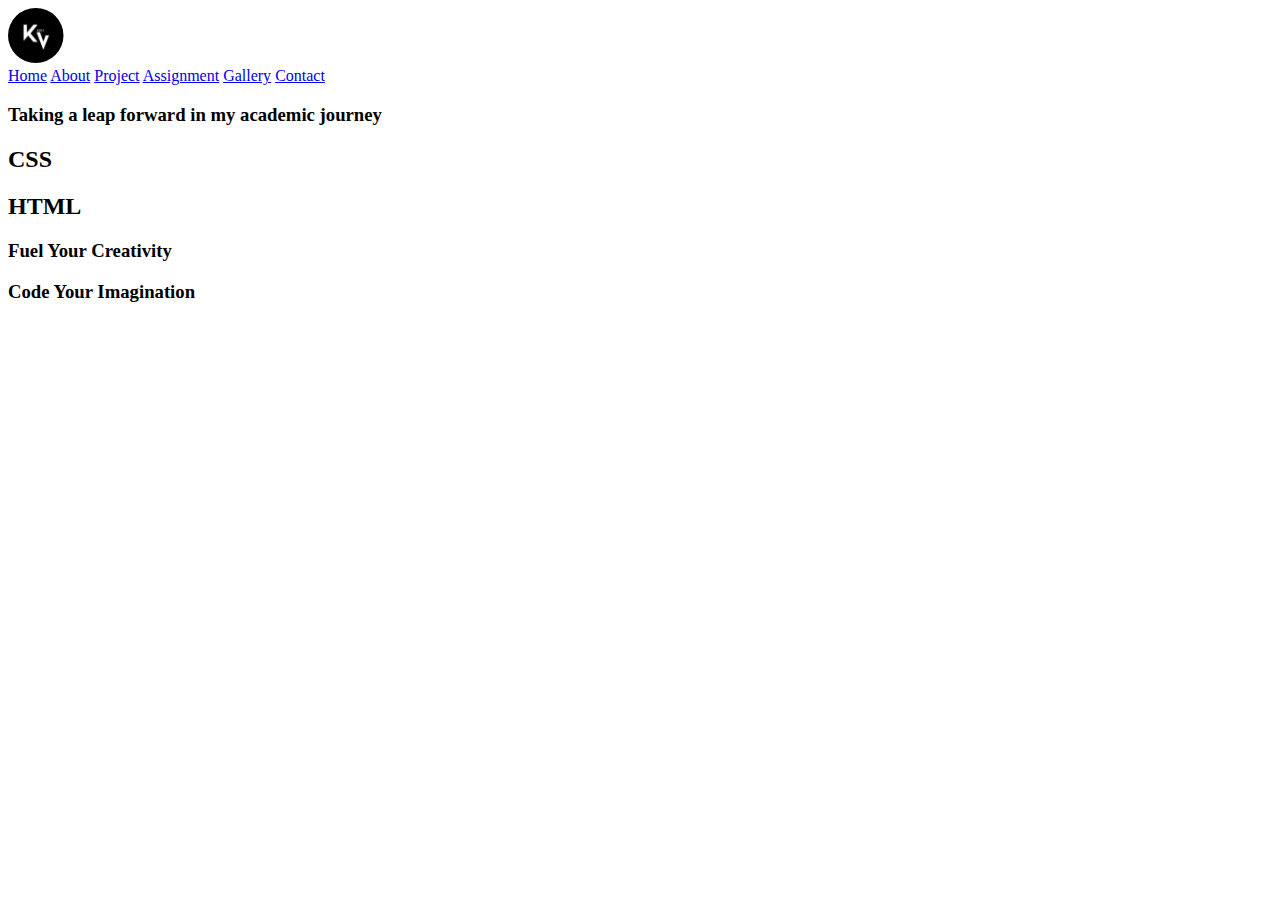
==== assignment.html @ d143e8a4 "implement assignment page" ====
<!DOCTYPE html>
<html lang="en">
<head>
    <meta charset="UTF-8">
    <title>My  Assignments</title>
    <link rel="icon" type="image/ico"  href="../assets/images/Kkk.ico">
    <meta name="author" content="Kasun Kavinda">
    <meta name="viewPort" content="width=device-width, initial-scale=1.0">
</head>
<body>
<header>
<picture>
    <source srcset="../assets/images/logos/my_logo/My_Logo1.png" type="image/png+xml" title="logo - Kaviya">
    <img src="../assets/images/logos/my_logo/My_Logo.svg" alt="Kaviya" width="57" title="logo - Kaviya">
</picture>

<nav>
    <a href="index.html#home">Home</a>
    <a href="index.html#about">About</a>
    <a href="index.html#project">Project</a>
    <a href="assignment.html">Assignment</a>
    <a href="gallery.html">Gallery</a>
    <a href="index.html#contact">Contact</a>
</nav>
</header>

<main>

    <h3>Taking a leap forward in my academic journey</h3>

    <section>

        <h2>CSS</h2>

        <div>


        </div>

    </section>

    <section>

        <h2>HTML</h2>

        <div>


        </div>

    </section>

    <footer>

        <h3>Fuel Your Creativity</h3>
        <h3>Code Your Imagination</h3>
    </footer>
</main>
</body>
</html>
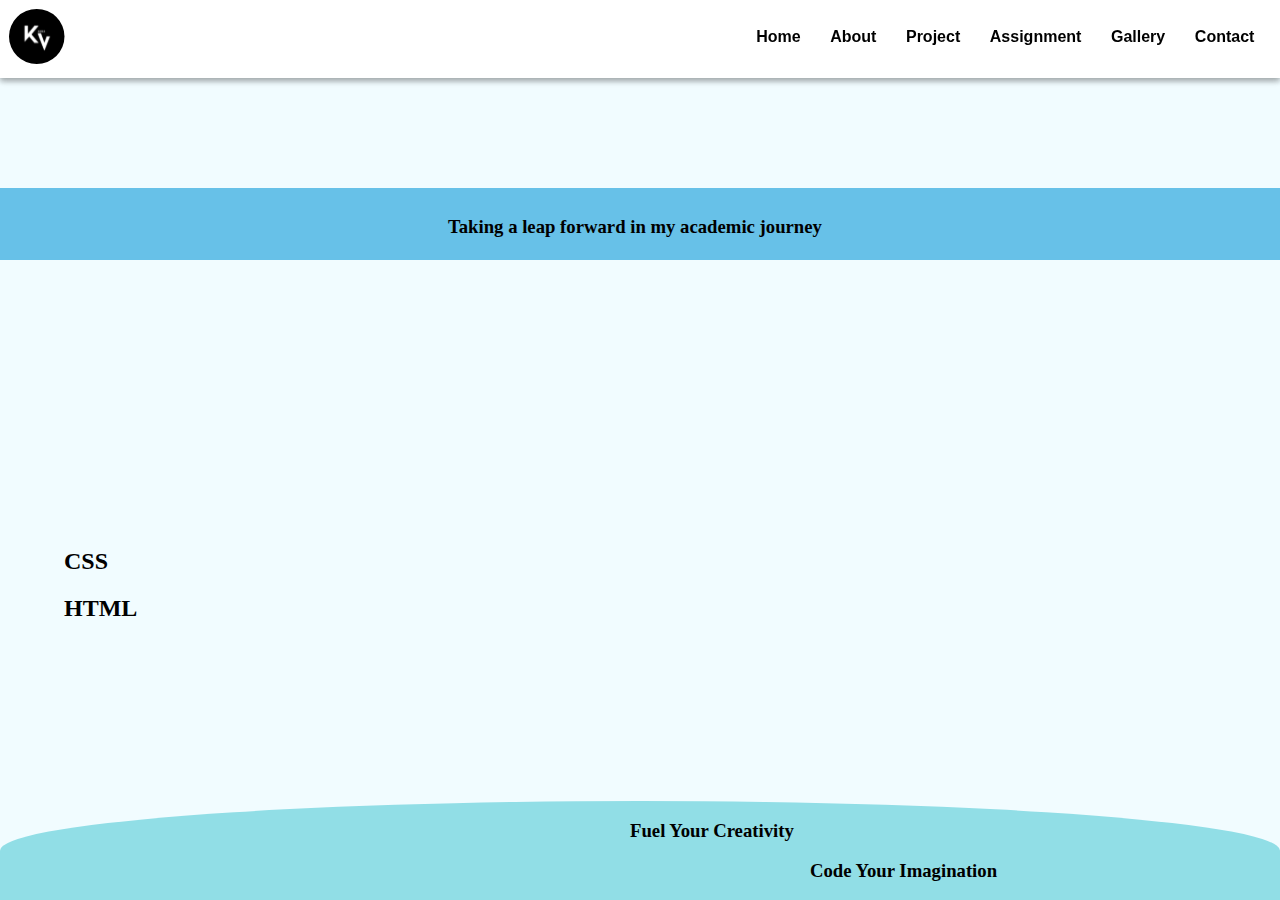
==== commit 253c465c: "add css for assignment page" ====
--- a/assignment.html
+++ b/assignment.html
@@ -3,30 +3,39 @@
 <head>
     <meta charset="UTF-8">
     <title>My  Assignments</title>
-    <link rel="icon" type="image/ico"  href="../assets/images/Kkk.ico">
+    <link rel="icon" type="image/ico"  href="../assets/images/favicon.ico">
     <meta name="author" content="Kasun Kavinda">
     <meta name="viewPort" content="width=device-width, initial-scale=1.0">
+    <link rel="stylesheet" href="/assets/css/header.css">
+    <link rel="stylesheet" href="/assets/css/normalize.css">
+    <link rel="stylesheet" href="/assets/css/assignment_page.css">
 </head>
 <body>
 <header>
-<picture>
-    <source srcset="../assets/images/logos/my_logo/My_Logo1.png" type="image/png+xml" title="logo - Kaviya">
-    <img src="../assets/images/logos/my_logo/My_Logo.svg" alt="Kaviya" width="57" title="logo - Kaviya">
-</picture>
+<section>
+    <picture>
+        <source srcset="../assets/images/logos/my_logo/My_Logo1.png" type="image/png+xml" title="logo - Kaviya">
+        <img src="../assets/images/logos/my_logo/My_Logo.svg" alt="Kaviya" width="57" title="logo - Kaviya">
+    </picture>
 
-<nav>
-    <a href="index.html#home">Home</a>
-    <a href="index.html#about">About</a>
-    <a href="index.html#project">Project</a>
-    <a href="assignment.html">Assignment</a>
-    <a href="gallery.html">Gallery</a>
-    <a href="index.html#contact">Contact</a>
-</nav>
+    <img src="../assets/images/icons8-menu-128.png" alt="" width="50" id="menu">
+    <nav>
+        <dl id="header_navigation">
+            <dd><a href="index.html#home">Home</a></dd>
+            <dd><a href="index.html#about">About</a></dd>
+            <dd><a href="index.html#project">Project</a></dd>
+            <dd><a href="assignment.html">Assignment</a></dd>
+            <dd><a href="gallery.html">Gallery</a></dd>
+            <dd><a href="index.html#contact">Contact</a></dd>
+        </dl>
+    </nav>
+</section>
 </header>
 
 <main>
-
-    <h3>Taking a leap forward in my academic journey</h3>
+    <section id="header">
+        <h3>Taking a leap forward in my academic journey</h3>
+    </section>
 
     <section>
 
@@ -49,12 +58,11 @@
         </div>
 
     </section>
-
-    <footer>
-
+</main>
+<footer>
         <h3>Fuel Your Creativity</h3>
         <h3>Code Your Imagination</h3>
-    </footer>
-</main>
+</footer>
+
 </body>
 </html>--- a/assets/css/header.css
+++ b/assets/css/header.css
@@ -0,0 +1,60 @@
+#header_navigation>dd{
+    display: inline;
+    margin: 1vw;
+}
+header{
+    position: sticky;
+    top: 0;
+    background: #ffffff;
+    box-shadow: rgba(0, 0, 0, 0.16) 0px 3px 6px, rgba(0, 0, 0, 0.23) 0px 3px 6px;
+    padding: 1vh;
+    z-index: 99999;
+}
+
+@media all and (min-width: 1024px) {
+    #menu{
+        display: none;
+    }
+    nav > dl > dd > a {
+        text-decoration: none;
+        color: black;
+        font-weight: bold;
+        position: relative;
+        font-family: 'Oswald', sans-serif;
+    }
+
+    header > section > nav {
+        position: absolute;
+        right: 1%;
+        top: 15%;
+    }
+
+    #header_navigation > dd > a:hover::after {
+        background-color: green;
+        width: 100%;
+    }
+
+    #header_navigation > dd > a:after {
+        content: '';
+        position: absolute;
+        width: 0;
+        height: 3px;
+        background-color: transparent;
+        bottom: -8px;
+        left: 0;
+        transition: width 0.3s ease;
+    }
+}
+@media all and (max-width: 1000px ){
+    nav{
+        display: none;
+    }
+    #menu{
+        position: absolute;
+        right: 2vw;
+
+    }
+
+}
+
+
--- a/assets/css/assignment_page.css
+++ b/assets/css/assignment_page.css
@@ -0,0 +1,38 @@
+body{
+    background: #F1FCFF;
+}
+#header{
+    position: absolute;
+    top: 10vh;
+    width: 100%;
+    background: #67C1E8;
+    height: 8vh;
+}
+#header>h3{
+    position: absolute;
+    top: 1vh;
+    left: 35vw;
+}
+main{
+    position: relative;
+}
+footer{
+    position: absolute;
+    bottom: 0;
+    background: #91DEE6;
+    width: 100%;
+    border-radius: 100% 100% 0 0;
+}
+footer>h3:first-child{
+    position: relative;
+    left: 70vh;
+}
+footer>h3:last-child{
+    position: relative;
+    left: 90vh;
+}
+h2{
+    position: relative;
+    top: 50vh;
+    left: 5vw;
+}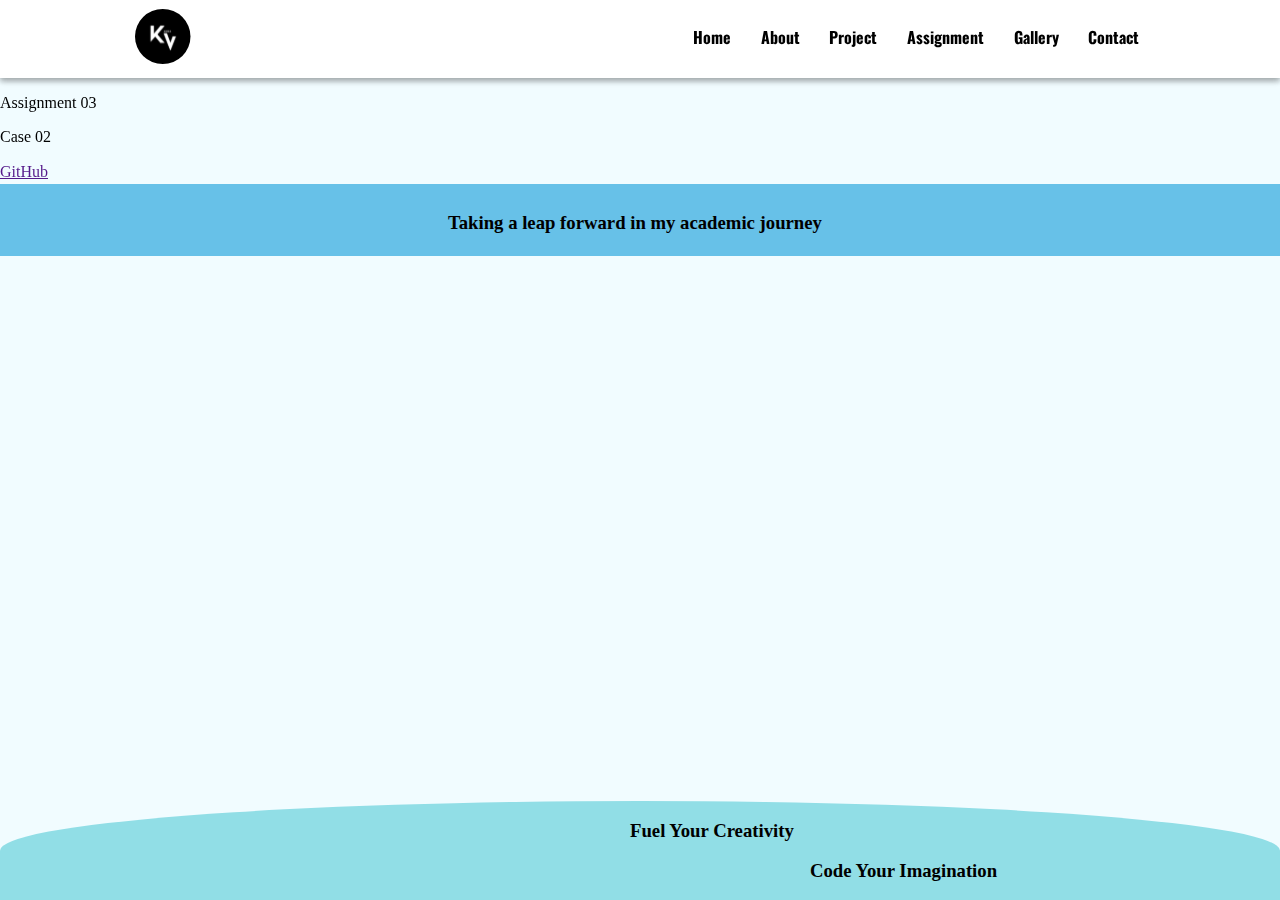
==== commit a6d3a902: "implement media query between mobile and tab" ====
--- a/assignment.html
+++ b/assignment.html
@@ -9,6 +9,11 @@
     <link rel="stylesheet" href="/assets/css/header.css">
     <link rel="stylesheet" href="/assets/css/normalize.css">
     <link rel="stylesheet" href="/assets/css/assignment_page.css">
+    <link href="https://unpkg.com/aos@2.3.1/dist/aos.css" rel="stylesheet">
+    <link rel="stylesheet" href="https://cdnjs.cloudflare.com/ajax/libs/animate.css/4.1.1/animate.min.css"/>
+    <link rel="preconnect" href="https://fonts.googleapis.com">
+    <link rel="preconnect" href="https://fonts.gstatic.com" crossorigin>
+    <link href="https://fonts.googleapis.com/css2?family=Oswald&display=swap" rel="stylesheet">
 </head>
 <body>
 <header>
@@ -30,6 +35,7 @@
         </dl>
     </nav>
 </section>
+
 </header>
 
 <main>
@@ -39,30 +45,28 @@
 
     <section>
 
-        <h2>CSS</h2>
-
         <div>
-
+            <div class="card"  data-aos="flip-right" data-aos-duration="1000">
+                <div class="img"></div>
+                <div class="textBox">
+                    <p class="text head">Assignment 03</p>
+                    <span>Case 02</span>
+                    <p class="text price"><a href="">GitHub</a></p>
+                </div>
+            </div>
 
         </div>
 
     </section>
 
-    <section>
-
-        <h2>HTML</h2>
-
-        <div>
-
-
-        </div>
-
-    </section>
 </main>
 <footer>
         <h3>Fuel Your Creativity</h3>
         <h3>Code Your Imagination</h3>
 </footer>
-
+<script src="https://unpkg.com/aos@2.3.1/dist/aos.js"></script>
+<script>
+    AOS.init();
+</script>
 </body>
 </html>--- a/assets/css/header.css
+++ b/assets/css/header.css
@@ -25,8 +25,12 @@
 
     header > section > nav {
         position: absolute;
-        right: 1%;
+        right: 10%;
         top: 15%;
+    }
+    header > section > picture{
+        position: relative;
+        left: 10%;
     }
 
     #header_navigation > dd > a:hover::after {
--- a/assets/css/assignment_page.css
+++ b/assets/css/assignment_page.css
@@ -7,6 +7,7 @@
     width: 100%;
     background: #67C1E8;
     height: 8vh;
+
 }
 #header>h3{
     position: absolute;
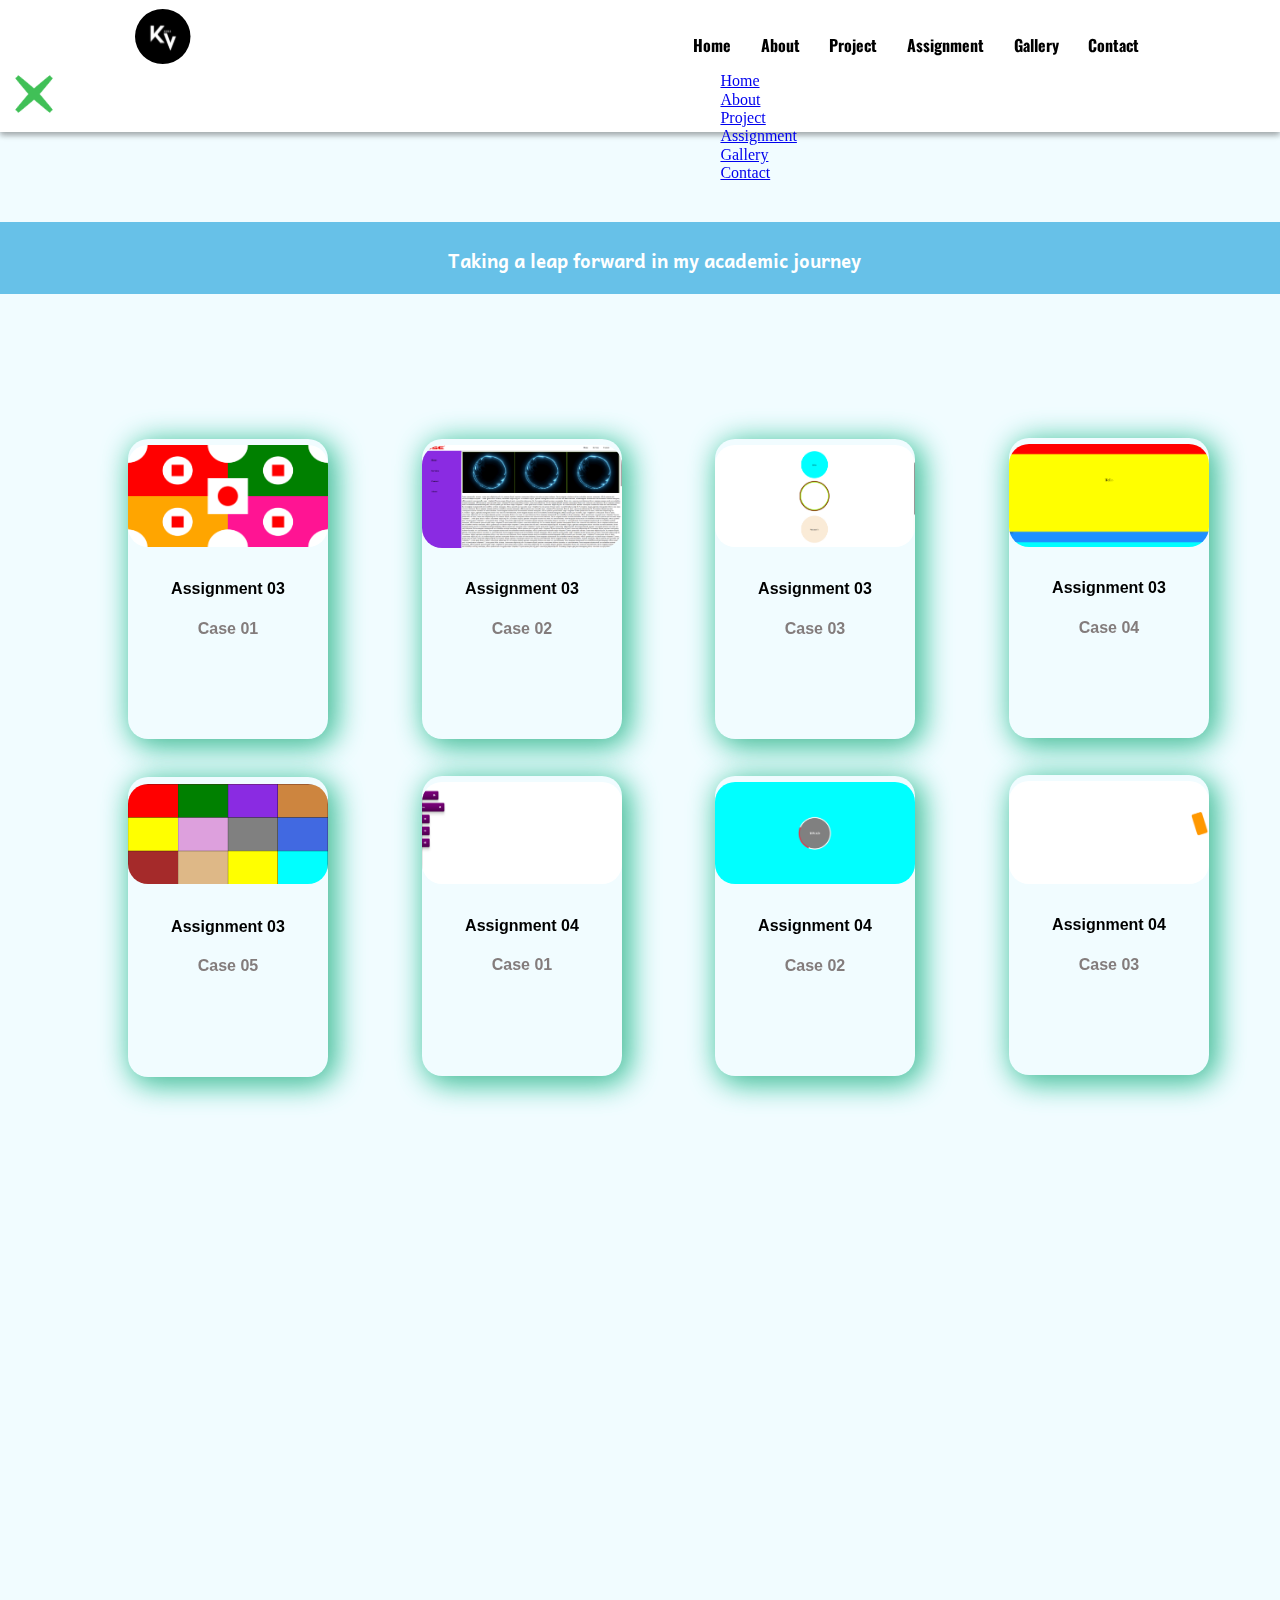
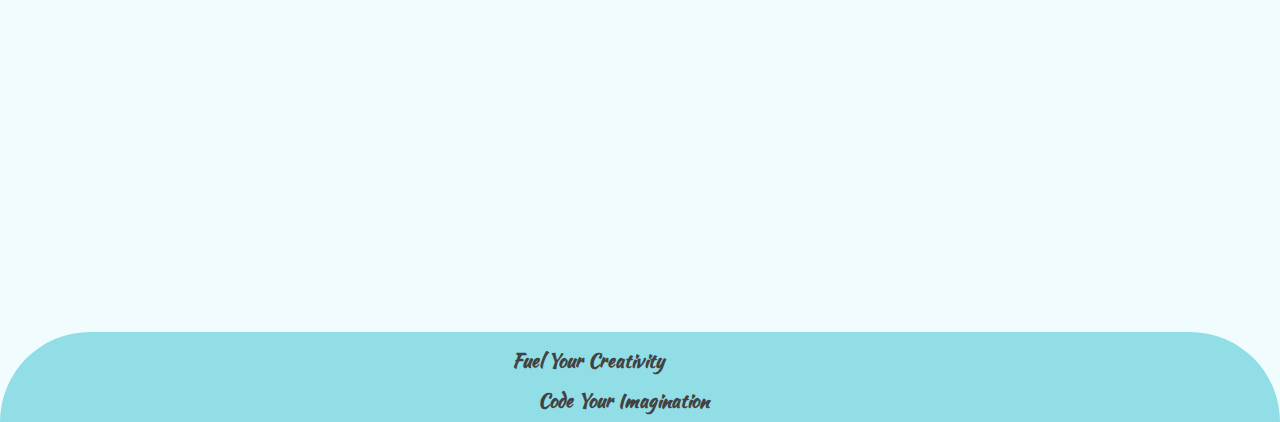
==== commit 37ed3662: "complete the assignment page and section" ====
--- a/assignment.html
+++ b/assignment.html
@@ -8,63 +8,275 @@
     <meta name="viewPort" content="width=device-width, initial-scale=1.0">
     <link rel="stylesheet" href="/assets/css/header.css">
     <link rel="stylesheet" href="/assets/css/normalize.css">
+    <link rel="stylesheet" href="/assets/css/cursor.css">
     <link rel="stylesheet" href="/assets/css/assignment_page.css">
     <link href="https://unpkg.com/aos@2.3.1/dist/aos.css" rel="stylesheet">
     <link rel="stylesheet" href="https://cdnjs.cloudflare.com/ajax/libs/animate.css/4.1.1/animate.min.css"/>
     <link rel="preconnect" href="https://fonts.googleapis.com">
     <link rel="preconnect" href="https://fonts.gstatic.com" crossorigin>
-    <link href="https://fonts.googleapis.com/css2?family=Oswald&display=swap" rel="stylesheet">
+    <link href="https://fonts.googleapis.com/css2?family=Oswald&display=swap&family=Andika&display=swap&family=Kaushan+Script&display=swap" rel="stylesheet">
+
 </head>
 <body>
 <header>
-<section>
-    <picture>
-        <source srcset="../assets/images/logos/my_logo/My_Logo1.png" type="image/png+xml" title="logo - Kaviya">
-        <img src="../assets/images/logos/my_logo/My_Logo.svg" alt="Kaviya" width="57" title="logo - Kaviya">
-    </picture>
-
-    <img src="../assets/images/icons8-menu-128.png" alt="" width="50" id="menu">
-    <nav>
-        <dl id="header_navigation">
-            <dd><a href="index.html#home">Home</a></dd>
-            <dd><a href="index.html#about">About</a></dd>
-            <dd><a href="index.html#project">Project</a></dd>
-            <dd><a href="assignment.html">Assignment</a></dd>
-            <dd><a href="gallery.html">Gallery</a></dd>
-            <dd><a href="index.html#contact">Contact</a></dd>
-        </dl>
-    </nav>
-</section>
+
+    <section>
+        <picture>
+            <source srcset="../assets/images/logos/my_logo/My_Logo1.png" type="image/png+xml" title="logo - Kaviya">
+            <img src="../assets/images/logos/my_logo/My_Logo.svg" alt="Kaviya" width="57" title="logo - Kaviya">
+        </picture>
+
+        <div class="navIcon">
+            <img src="../assets/images/icons8-menu-128.png" alt="" width="50" id="menu">
+        </div>
+        <div class="navIcon">
+            <img src="../assets/images/icons8-close-64.png" alt="" width="50" id="menu_close">
+        </div>
+
+
+        <nav>
+            <dl id="header_navigation" >
+                <dd><a href="index.html#home">Home</a></dd>
+                <dd><a href="index.html#about">About</a></dd>
+                <dd><a href="index.html#project">Project</a></dd>
+                <dd><a href="assignment.html">Assignment</a></dd>
+                <dd><a href="gallery.html">Gallery</a></dd>
+                <dd><a href="index.html#contact">Contact</a></dd>
+            </dl>
+
+            <div id="mobile_navigation">
+
+                <dl id="header_navigation_mobile" >
+                    <dd><a href="index.html#home">Home</a></dd>
+                    <dd><a href="index.html#about">About</a></dd>
+                    <dd><a href="index.html#project">Project</a></dd>
+                    <dd><a href="assignment.html">Assignment</a></dd>
+                    <dd><a href="gallery.html">Gallery</a></dd>
+                    <dd><a href="index.html#contact">Contact</a></dd>
+                </dl>
+
+            </div>
+
+
+        </nav>
+    </section>
 
 </header>
-
+<div class="cursor"></div>
 <main>
     <section id="header">
         <h3>Taking a leap forward in my academic journey</h3>
     </section>
 
-    <section>
-
-        <div>
-            <div class="card"  data-aos="flip-right" data-aos-duration="1000">
-                <div class="img"></div>
-                <div class="textBox">
-                    <p class="text head">Assignment 03</p>
-                    <span>Case 02</span>
-                    <p class="text price"><a href="">GitHub</a></p>
-                </div>
-            </div>
-
+    <section id="assignment">
+
+        <div class="assignments">
+            <div class="card"  data-aos="flip-right" data-aos-duration="1000">
+                <div class="img">
+
+                    <img src="assets/images/skills/assignment_03_case_01.png" alt="">
+<!--                    <iframe src="https://kasunkvi.github.io/assignment_03_html_css/case_01/index.html" frameborder="0" scrolling="no">-->
+<!--                    </iframe>-->
+
+                </div>
+
+                <div class="textBox">
+
+                    <p class="text head">Assignment 03</p>
+                    <span class="case">Case 01</span>
+                    <span class="span"><a href="https://kasunkvi.github.io/assignment_03_html_css/case_01/index.html" target="_blank">Full View</a></span>
+                    <p class="text price"><a href="https://github.com/KasunKVI/assignment_03_html_css/tree/master/case_01" target="_blank">GitHub</a></p>
+
+                </div>
+
+            </div>
+
+            <div class="card"  data-aos="flip-right" data-aos-duration="1000">
+                <div class="img">
+
+                    <img src="assets/images/skills/assignment_03_case_02.png" alt="">
+
+                </div>
+
+                <div class="textBox">
+
+
+                    <p class="text head">Assignment 03</p>
+                    <span class="case">Case 02</span>
+                    <span class="span"><a href="https://kasunkvi.github.io/assignment_03_html_css/case_02/index.html" target="_blank">Full View</a></span>
+                    <p class="text price"><a href="https://github.com/KasunKVI/assignment_03_html_css/tree/master/case_02" target="_blank">GitHub</a></p>
+                </div>
+
+            </div>
+            <div class="card"  data-aos="flip-right" data-aos-duration="1000">
+                <div class="img">
+
+                    <img src="assets/images/skills/assignment_03_case_03.png" alt="">
+
+                </div>
+
+                <div class="textBox">
+
+
+                    <p class="text head">Assignment 03</p>
+                    <span class="case">Case 03</span>
+                    <span class="span"><a href="https://kasunkvi.github.io/assignment_03_html_css/case_03/index.html" target="_blank">Full View</a></span>
+                    <p class="text price"><a href="https://github.com/KasunKVI/assignment_03_html_css/tree/master/case_03" target="_blank">GitHub</a></p>
+                </div>
+
+            </div>
+            <div class="card"  data-aos="flip-right" data-aos-duration="1000">
+                <div class="img">
+
+                    <img src="assets/images/skills/assignment_03_case_04.png" alt="">
+
+                </div>
+
+                <div class="textBox">
+
+
+                    <p class="text head">Assignment 03</p>
+                    <span class="case">Case 04</span>
+                    <span class="span"><a href="https://kasunkvi.github.io/assignment_03_html_css/case_04/index.html" target="_blank">Full View</a></span>
+                    <p class="text price"><a href="https://github.com/KasunKVI/assignment_03_html_css/tree/master/case_04" target="_blank">GitHub</a></p>
+                </div>
+
+            </div>
+            <div class="card"  data-aos="flip-right" data-aos-duration="1000">
+                <div class="img">
+
+                    <img src="assets/images/skills/assignment_03_case_05.png" alt="">
+
+                </div>
+
+                <div class="textBox">
+
+                    <p class="text head">Assignment 03</p>
+                    <span class="case">Case 05</span>
+                    <span class="span"><a href="https://kasunkvi.github.io/assignment_03_html_css/case_05/index.html" target="_blank">Full View</a></span>
+                    <p class="text price"><a href="https://github.com/KasunKVI/assignment_03_html_css/tree/master/case_05" target="_blank">GitHub</a></p>
+
+                </div>
+
+            </div>
+
+            <div class="card"  data-aos="flip-right" data-aos-duration="1000">
+                <div class="img">
+
+                    <img src="assets/images/skills/assignment_04_case_01.png" alt="">
+
+                </div>
+
+                <div class="textBox">
+
+
+                    <p class="text head">Assignment 04</p>
+                    <span class="case">Case 01</span>
+                    <span class="span"><a href="http://assignment04.great-site.net/case_01/index.html" target="_blank">Full View</a></span>
+                    <p class="text price"><a href="https://github.com/KasunKVI/assignment_04_html_css/tree/master/case_01" target="_blank">GitHub</a></p>
+                </div>
+
+            </div>
+            <div class="card"  data-aos="flip-right" data-aos-duration="1000">
+                <div class="img">
+
+                    <img src="assets/images/skills/assignment_04_case_02.png" alt="">
+
+                </div>
+
+                <div class="textBox">
+
+                    <p class="text head">Assignment 04</p>
+                    <span class="case">Case 02</span>
+                    <span class="span"><a href="http://assignment04.great-site.net/case_02/index.html" target="_blank">Full View</a></span>
+                    <p class="text price"><a href="https://github.com/KasunKVI/assignment_04_html_css/tree/master/case_02" target="_blank">GitHub</a></p>
+                </div>
+
+            </div>
+            <div class="card"  data-aos="flip-right" data-aos-duration="1000">
+                <div class="img">
+
+                    <img src="assets/images/skills/assignment_04_case_03.png" alt="">
+
+                </div>
+
+                <div class="textBox">
+
+
+                    <p class="text head">Assignment 04</p>
+                    <span class="case">Case 03</span>
+                    <span class="span"><a href="http://assignment04.great-site.net/case_03/index.html" target="_blank">Full View</a></span>
+                    <p class="text price"><a href="https://github.com/KasunKVI/assignment_04_html_css/tree/master/case_03" target="_blank">GitHub</a></p>
+                </div>
+
+            </div>
+            <div class="card"  data-aos="flip-right" data-aos-duration="1000">
+                <div class="img">
+
+                    <img src="assets/images/skills/assignment_04_case_04.png" alt="">
+
+                </div>
+
+                <div class="textBox">
+
+
+                    <p class="text head">Assignment 04</p>
+                    <span class="case">Case 04</span>
+                    <span class="span"><a href="http://assignment04.great-site.net/case_04/index.html" target="_blank">Full View</a></span>
+                    <p class="text price"><a href="https://github.com/KasunKVI/assignment_04_html_css/tree/master/case_04" target="_blank">GitHub</a></p>
+                </div>
+
+            </div>
+            <div class="card"  data-aos="flip-right" data-aos-duration="1000">
+                <div class="img">
+
+                    <img src="assets/images/skills/assignment_04_case_05.png" alt="">
+
+                </div>
+
+                <div class="textBox">
+
+
+                    <p class="text head">Assignment 04</p>
+                    <span class="case">Case 05</span>
+                    <span class="span"><a href="http://assignment04.great-site.net/case_05/index.html" target="_blank">Full View</a></span>
+                    <p class="text price"><a href="https://github.com/KasunKVI/assignment_04_html_css/tree/master/case_05" target="_blank">GitHub</a></p>
+                </div>
+
+            </div>
+            <div class="card"  data-aos="flip-right" data-aos-duration="1000">
+                <div class="img">
+
+                    <img src="assets/images/skills/assignment_04_case_06.png" alt="">
+
+                </div>
+
+                <div class="textBox">
+
+
+                    <p class="text head">Assignment 04</p>
+                    <span class="case">Case 06</span>
+                    <span class="span"><a href="http://assignment04.great-site.net/case_06/index.html" target="_blank">Full View</a></span>
+                    <p class="text price"><a href="https://github.com/KasunKVI/assignment_04_html_css/tree/master/case_06" target="_blank">GitHub</a></p>
+                </div>
+
+            </div>
         </div>
 
     </section>
 
 </main>
 <footer>
-        <h3>Fuel Your Creativity</h3>
-        <h3>Code Your Imagination</h3>
+    <div id="tag">
+        <h3 id="first_line">Fuel Your Creativity</h3>
+        <h3 id="second_line">Code Your Imagination</h3>
+    </div>
 </footer>
+<script src="../assets/js/lib/jquery.min.js"></script>
+<script src="../assets/js/header_navigation.js"></script>
+<script src="../assets/js/cursor.js"></script>
 <script src="https://unpkg.com/aos@2.3.1/dist/aos.js"></script>
+
 <script>
     AOS.init();
 </script>
--- a/assets/css/assignment_page.css
+++ b/assets/css/assignment_page.css
@@ -1,5 +1,8 @@
 body{
     background: #F1FCFF;
+    width: 100%;
+    overflow-x: hidden !important;
+
 }
 #header{
     position: absolute;
@@ -7,7 +10,8 @@
     width: 100%;
     background: #67C1E8;
     height: 8vh;
-
+    font-family: 'Andika', sans-serif;;
+    color: white;
 }
 #header>h3{
     position: absolute;
@@ -18,22 +22,280 @@
     position: relative;
 }
 footer{
-    position: absolute;
+    position: relative;
     bottom: 0;
     background: #91DEE6;
     width: 100%;
-    border-radius: 100% 100% 0 0;
-}
-footer>h3:first-child{
-    position: relative;
-    left: 70vh;
-}
-footer>h3:last-child{
-    position: relative;
-    left: 90vh;
+    height: 10vh;
+    border-radius: 100px 100px 0 0;
+}
+#tag>h3{
+    margin: 0;
+    font-family: 'Kaushan Script', cursive;
+    color: #424243;
+}
+#second_line{
+    padding-left: 2vw;
+    padding-top: 2vh;
+}
+#tag{
+    position: absolute;
+    left: 40vw;
+    top: 2vh;
 }
 h2{
     position: relative;
     top: 50vh;
     left: 5vw;
+}
+.card {
+
+    /*background: #313131;*/
+    border-radius: 20px;
+    display: flex;
+    flex-direction: column;
+    align-items: center;
+    justify-content: center;
+    color: black;
+    transition: 0.2s ease-in-out;
+    box-shadow:  5px 5px 30px #50af8f,
+    5px 5px 30px #80ffe5;
+
+}
+
+.img>img {
+    background-size: cover;
+    background-position: center;
+    width: 100%;
+    height: 100%;
+    transition: 0.2s ease-in-out;
+    z-index: 1;
+    border-radius: 20px;
+
+}
+
+.textBox {
+
+    display: flex;
+    flex-direction: column;
+    align-items: center;
+    justify-content: center;
+    gap: 5px;
+    transition: 0.2s ease-in-out;
+    z-index: 2;
+}
+.textBox > .price>a{
+    text-decoration: none;
+    color: black;
+}
+
+.textBox > .text {
+    opacity: 1;
+    font-weight: bold;
+}
+
+.textBox > .price:hover{
+    background: #f89b29;
+}
+
+.card:hover > .textBox > .span, .card:hover > .textBox > .price{
+    opacity: 1;
+}
+
+.card:hover > .img {
+    height: 100%;
+    filter: blur(7px);
+    animation: anim 3s infinite;
+}
+.card:hover > .textBox>.case{
+    display: none;
+}
+.card:hover {
+    transform: scale(1.04) rotate(-1deg);
+}
+.textBox > .head {
+    font-family: 'Arya', sans-serif;
+    color: black;
+}
+.textBox > span {
+    font-family: 'Black Han Sans', sans-serif;
+    font-weight: bold;
+    color: #837C7C;
+    opacity: 0;
+}
+.textBox > .price {
+    font-family: 'Baloo Thambi 2', cursive;
+    color: #1584EB;
+    background: lightseagreen;
+    padding: 8px;
+    border-radius: 15px;
+    opacity: 0;
+}
+.card {
+    width: 200px;
+    height: 300px;
+}
+.textBox > .span >a{
+    text-decoration: none;
+    color: orangered;
+}
+.textBox> .case{
+    font-family: 'Black Han Sans', sans-serif;
+    font-weight: bold;
+    color: #837C7C;
+    opacity: 1;
+}
+.assignments>.card{
+    display: inline-grid;
+    margin-left: 7vw;
+    margin-top: 4vh;
+}
+.assignments{
+    position: absolute;
+    top: 30vh;
+    left: 3vw;
+    width: 100%;
+}
+#assignment{
+    height: 150vh;
+}
+@keyframes anim {
+    0% {
+        transform: translateY(0);
+    }
+
+    50% {
+        transform: translateY(-20px);
+    }
+
+    100% {
+        transform: translateY(0);
+    }
+}
+@media all and (max-width: 1440px){
+    main{
+        height: 200vh;
+    }
+
+}
+
+@media all and (max-width: 1024px){
+    #header>h3{
+        top: 1vh;
+        left: 30vw;
+    }
+}
+
+@media all and (max-width: 960px){
+    main{
+        height: 250vh;
+    }
+    #header>h3{
+        top: 1vh;
+        left: 25vw;
+    }
+    .assignments{
+        left: 10vw;
+    }
+}
+@media all and (max-width: 768px){
+    #header>h3{
+        top: 1vh;
+        left: 20vw;
+        font-size: 18px;
+    }
+    #first_line{
+        font-size: 17px;
+    }
+    #second_line{
+        font-size: 17px;
+    }
+}
+@media all and (max-width: 767px) and (min-width: 425px){
+    .assignments{
+        left: 20vw;
+    }
+    #header>h3{
+        left: 15vw;
+        font-size: 15px;
+    }
+    main{
+        height: 450vh;
+    }
+    #first_line{
+        font-size: 15px;
+    }
+    #second_line{
+        font-size: 15px;
+    }
+
+    #tag{
+        left: 30vw;
+    }
+}
+@media all and (max-width: 425px){
+    .assignments{
+        left: 15vw;
+    }
+    #header>h3{
+        left: 15vw;
+        font-size: 15px;
+    }
+    main{
+        height: 480vh;
+    }
+    #first_line{
+        font-size: 15px;
+    }
+    #second_line{
+        font-size: 15px;
+    }
+
+    #tag{
+        left: 32vw;
+    }
+}
+@media all and (max-width: 375px){
+    .assignments{
+        left: 17vw;
+    }
+    #header>h3{
+        left: 15vw;
+        font-size: 13px;
+    }
+    main{
+        height: 480vh;
+    }
+    #first_line{
+        font-size: 15px;
+    }
+    #second_line{
+        font-size: 15px;
+    }
+
+    #tag{
+        left: 32vw;
+    }
+}
+@media all and (max-width: 320px){
+    .assignments{
+        left: 17vw;
+    }
+    #header>h3{
+        left: 11vw;
+        font-size: 12px;
+        top: 2vh;
+    }
+    main{
+        height: 480vh;
+    }
+    #first_line{
+        font-size: 15px;
+    }
+    #second_line{
+        font-size: 15px;
+    }
+    #tag{
+        left: 32vw;
+    }
 }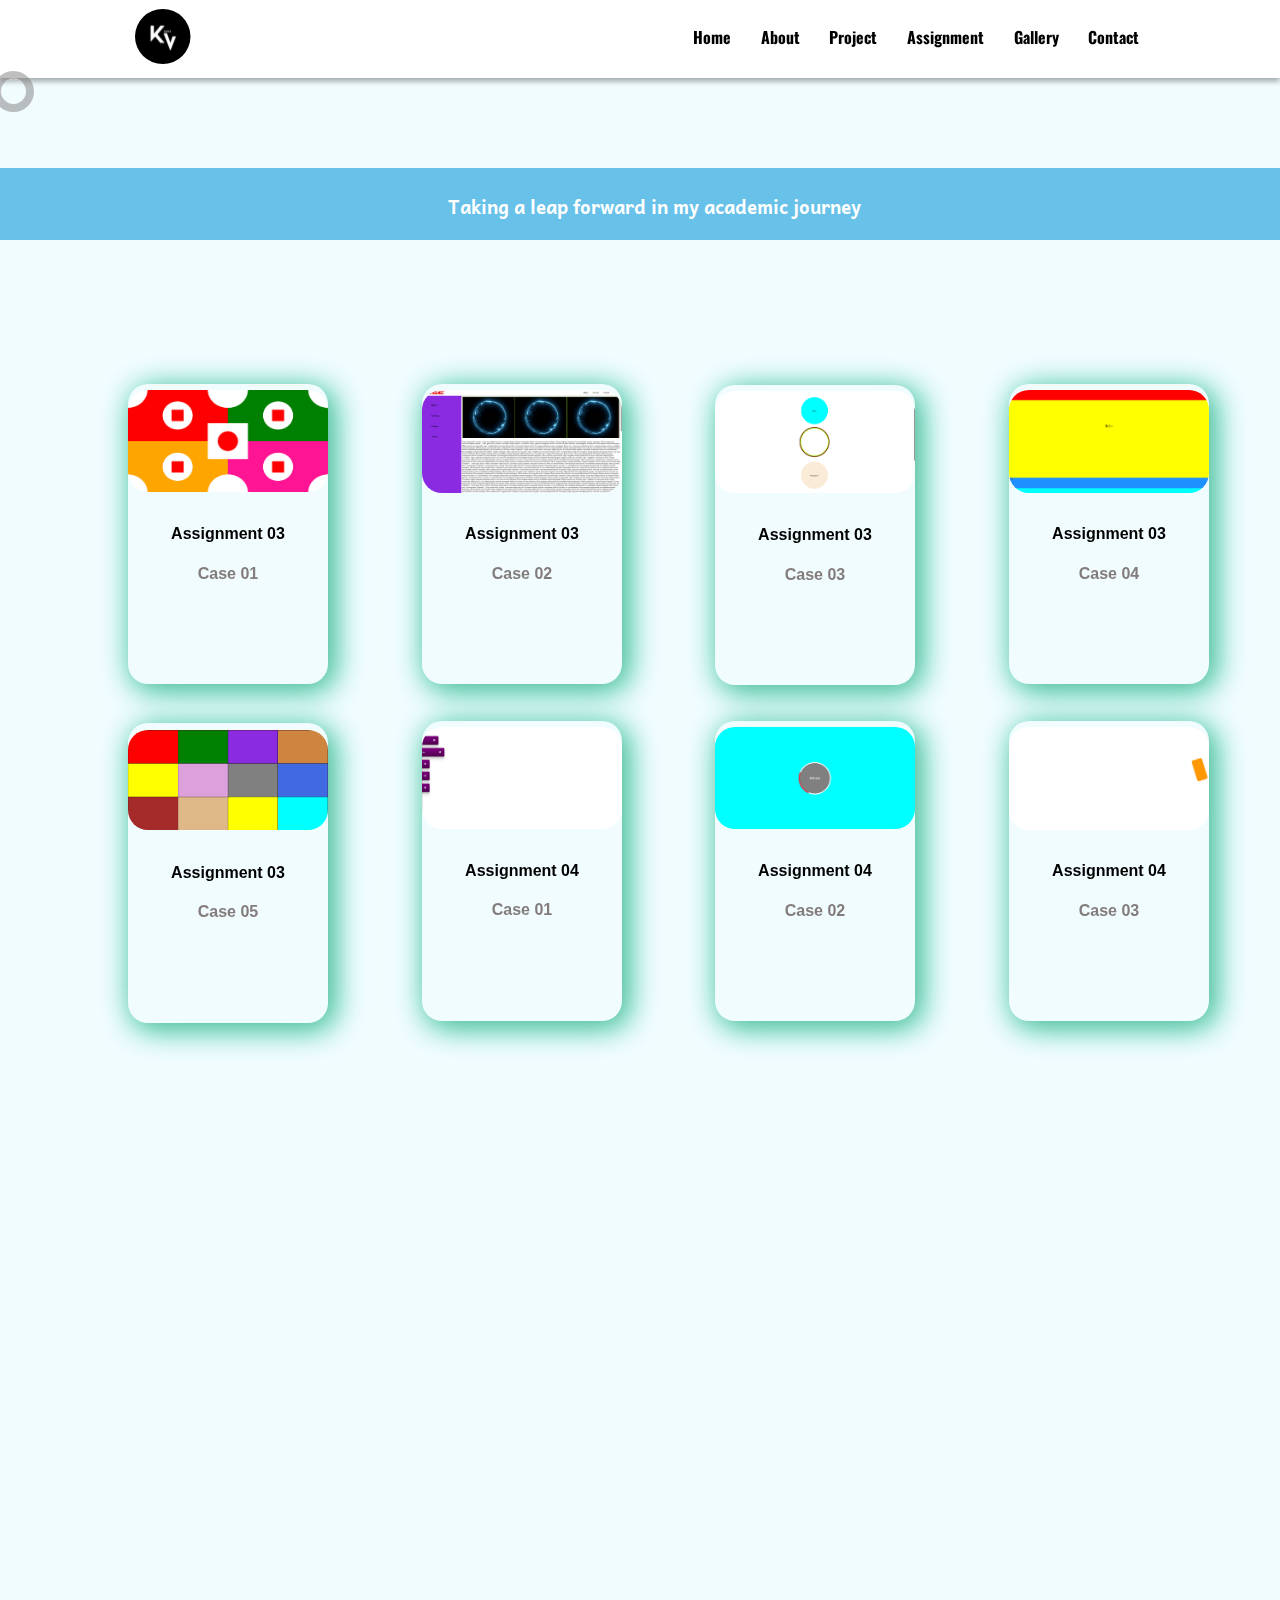
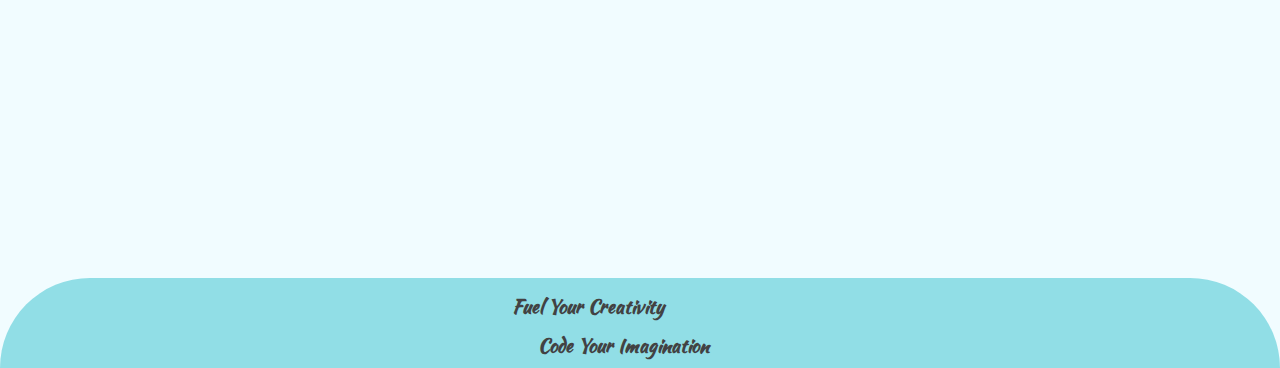
==== commit d31b76e2: "add back to top btn" ====
--- a/assignment.html
+++ b/assignment.html
@@ -12,6 +12,9 @@
     <link rel="stylesheet" href="/assets/css/assignment_page.css">
     <link href="https://unpkg.com/aos@2.3.1/dist/aos.css" rel="stylesheet">
     <link rel="stylesheet" href="https://cdnjs.cloudflare.com/ajax/libs/animate.css/4.1.1/animate.min.css"/>
+    <link rel="stylesheet" href="https://maxcdn.bootstrapcdn.com/font-awesome/4.5.0/css/font-awesome.min.css">
+    <link href="https://fonts.googleapis.com/css?family=Merriweather:400,900,900i" rel="stylesheet">
+    <link rel="stylesheet" href="../assets/css/bct.css">
     <link rel="preconnect" href="https://fonts.googleapis.com">
     <link rel="preconnect" href="https://fonts.gstatic.com" crossorigin>
     <link href="https://fonts.googleapis.com/css2?family=Oswald&display=swap&family=Andika&display=swap&family=Kaushan+Script&display=swap" rel="stylesheet">
@@ -264,7 +267,7 @@
         </div>
 
     </section>
-
+    <a id="button"></a>
 </main>
 <footer>
     <div id="tag">
@@ -276,7 +279,7 @@
 <script src="../assets/js/header_navigation.js"></script>
 <script src="../assets/js/cursor.js"></script>
 <script src="https://unpkg.com/aos@2.3.1/dist/aos.js"></script>
-
+<script src="../assets/js/backToTop.js"></script>
 <script>
     AOS.init();
 </script>
--- a/assets/css/header.css
+++ b/assets/css/header.css
@@ -1,6 +1,29 @@
 #header_navigation>dd{
     display: inline;
     margin: 1vw;
+}
+#mobile_navigation {
+    position: absolute;
+    right: 0;
+    opacity: 0;
+    transform: translateX(20px);
+    width: 20vw;
+    height: 100vh;
+    background: #F3FFF1;
+    box-shadow: rgba(149, 157, 165, 0.2) 0px 8px 24px;
+    transition: all 0.5s ease;
+}
+#mobile_navigation > dl > dd > a {
+    text-decoration: none;
+    color: black;
+    font-weight: bold;
+    position: relative;
+    font-family: 'Oswald', sans-serif;
+
+}
+#mobile_navigation > dl > dd{
+    display: grid;
+    margin-top: 7vh;
 }
 header{
     position: sticky;
@@ -10,20 +33,31 @@
     padding: 1vh;
     z-index: 99999;
 }
+.navIcon{
+    display: inline;
+    position: absolute;
+    right: 5vw;
+}
+
+nav > dl > dd > a {
+    text-decoration: none;
+    color: black;
+    font-weight: bold;
+    position: relative;
+    font-family: 'Oswald', sans-serif;
+}
+
+#menu_close,#menu{
+    display: none;
+}
 
 @media all and (min-width: 1024px) {
-    #menu{
-        display: none;
-    }
-    nav > dl > dd > a {
-        text-decoration: none;
-        color: black;
-        font-weight: bold;
-        position: relative;
-        font-family: 'Oswald', sans-serif;
+
+    #menu_close,#menu,#mobile_navigation{
+        display: none !important;
     }
 
-    header > section > nav {
+    header > section > nav >#header_navigation {
         position: absolute;
         right: 10%;
         top: 15%;
@@ -50,13 +84,20 @@
     }
 }
 @media all and (max-width: 1000px ){
-    nav{
+
+    nav>#header_navigation{
         display: none;
     }
     #menu{
-        position: absolute;
-        right: 2vw;
-
+        display: block;
+        transition: all 0.5s ease;
+    }
+    #menu_close{
+        transition: all 0.5s ease;
+    }
+    #mobile_navigation {
+        width: 30vw;
+        z-index: 1111;
     }
 
 }
--- a/assets/css/cursor.css
+++ b/assets/css/cursor.css
@@ -0,0 +1,64 @@
+.cursor {
+    width: 25px;
+    height: 25px;
+    border: 1px solid white;
+    border-radius: 50%;
+    position: absolute;
+    transition-duration: 200ms;
+    transition-timing-function: ease-out;
+    animation: cursorAnim .2s infinite alternate;
+    pointer-events: none;
+    z-index: 99999999;
+}
+
+.cursor::after {
+    content: "";
+    width: 25px;
+    height: 25px;
+    position: absolute;
+    border: 8px solid rgb(128, 128, 128);
+    border-radius: 50%;
+    opacity: .5;
+    top: -8px;
+    left: -8px;
+    animation: cursorAnim2 .4s infinite alternate;
+}
+body{
+    cursor: none;
+}
+
+@keyframes cursorAnim {
+    from {
+        transform: scale(1);
+    }
+    to {
+        transform: scale(.7);
+    }
+}
+
+@keyframes cursorAnim2 {
+    from {
+        transform: scale(1);
+    }
+    to {
+        transform: scale(.4);
+    }
+}
+
+@keyframes cursorAnim3 {
+    0% {
+        transform: scale(1);
+    }
+    50% {
+        transform: scale(3);
+    }
+    100% {
+        transform: scale(1);
+        opacity: 0;
+    }
+}
+
+.expand {
+    animation: cursorAnim3 .5s forwards;
+    border: 1px solid goldenrod;
+}--- a/assets/css/bct.css
+++ b/assets/css/bct.css
@@ -0,0 +1,61 @@
+#button {
+    display: flex;
+    justify-content: center;
+    color: black;
+    width: 80px;
+    height: 80px;
+    border-radius: 100%;
+    transition: all 0.3s ease-in-out 0s;
+    box-shadow: rgba(193, 244, 4, 0.698) 0px 0px 0px 0px;
+    animation: 1.2s cubic-bezier(0.8, 0, 0, 1) 0s infinite normal none running pulse;
+    align-items: center;
+    border: 0;
+}
+
+#button:is(:hover, :focus) {
+    transform: scale(1.2);
+}
+
+@keyframes pulse {
+
+    100% {
+        box-shadow: 0 0 0 45px transparent;
+    }
+}
+
+#button {
+    display: inline-block;
+    background-color: #FF9800;
+    width: 50px;
+    height: 50px;
+    text-align: center;
+    border-radius: 4px;
+    position: fixed;
+    bottom: 30px;
+    right: 30px;
+    transition: background-color .3s,
+    opacity .5s, visibility .5s;
+    opacity: 0;
+    visibility: hidden;
+    z-index: 1000;
+}
+#button::after {
+    content: "\f077";
+    font-family: FontAwesome;
+    font-weight: normal;
+    font-style: normal;
+    font-size: 2em;
+    line-height: 50px;
+    color: #fff;
+}
+#button:hover {
+    cursor: pointer;
+    background-color: #333;
+}
+#button:active {
+    background-color: #555;
+}
+#button.show {
+    opacity: 1;
+    visibility: visible;
+}
